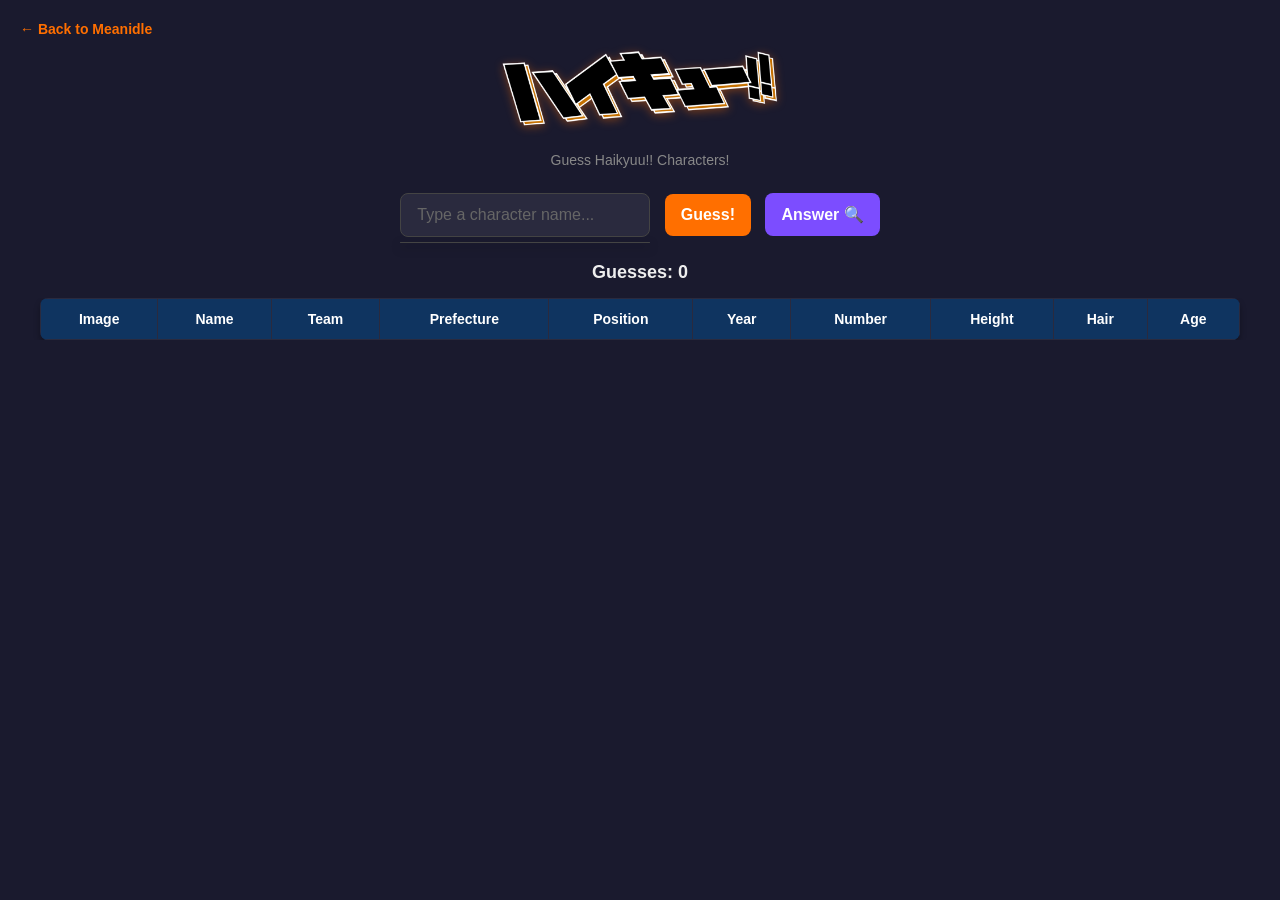
==== haikyuudle/index.html @ 4619cadd "Initial release of Meanidle" ====
<!DOCTYPE html>
<html lang="th">
<head>
    <meta charset="UTF-8">
    <meta name="viewport" content="width=device-width, initial-scale=1.0">
    <title>Haikyuudle - เกมทายตัวละคร</title>
    <link rel="stylesheet" href="css/style.css">
</head>
<body>
    <div class="nav"><a href="../index.html">← Back to Meanidle</a></div>
    <img src="../images/haikyuu_logo.png" alt="Haikyuu Logo" class="main-logo">
    <div class="subtitle">Guess Haikyuu!! Characters!</div>

    <div class="controls">
        <div class="autocomplete" style="position: relative; display: inline-block;">
            <input type="text" id="guessInput" placeholder="Type a character name..." autocomplete="off">
            <div id="autocompleteList" class="autocomplete-items"></div>
        </div>
        
        <button id="guessBtn">Guess!</button>
        <button id="answerBtn">Answer 🔍</button>
        <button id="restartBtn">New Round 🔄</button>
    </div>

    <div id="answerBox" class="answer-box" style="display:none"></div>

    <div class="stats">Guesses: <span id="guessCount">0</span></div>

    <div class="table-container">
        <table>
            <thead>
                <tr>
                    <th>Image</th>
                    <th>Name</th>
                    <th>Team</th>
                    <th>Prefecture</th>
                    <th>Position</th>
                    <th>Year</th>
                    <th>Number</th>
                    <th>Height</th>
                    <th>Hair</th>
                    <th>Age</th>
                </tr>
            </thead>
            <tbody id="resultBody"></tbody>
        </table>
    </div>

    <script type="module" src="js/main.js"></script>
</body>
</html>
---- haikyuudle/css/style.css ----
* { box-sizing: border-box; }
body {
    font-family: 'Segoe UI', Tahoma, Geneva, Verdana, sans-serif;
    text-align: center;
    background-color: #1a1a2e;
    margin: 0;
    padding: 20px;
    color: #eee;
}
.nav { text-align: left; margin-bottom: 10px; }
.nav a { color: #ff6f00; text-decoration: none; font-weight: bold; font-size: 14px; }
.nav a:hover { color: #fff; }
.main-logo { max-width: 80%; height: 90px; object-fit: contain; margin-bottom: 10px; filter: drop-shadow(0 2px 5px rgba(255, 111, 0, 0.4)); }
h1 { color: #ff6f00; margin-bottom: 5px; }
.subtitle { color: #888; font-size: 14px; margin-bottom: 20px; }

.controls { margin-bottom: 20px; }
input, button {
    padding: 12px 16px;
    font-size: 16px; margin: 5px;
    border-radius: 8px; border: 1px solid #444; outline: none;
    background: #2a2a3e; color: #eee;
}
input { width: 250px; }
input::placeholder { color: #666; }
button {
    background-color: #ff6f00; color: white; border: none;
    cursor: pointer; font-weight: bold; transition: 0.2s;
}
button:hover { background-color: #e66000; }
button:disabled, input:disabled { background-color: #333; cursor: not-allowed; color: #666; }

/* Custom Autocomplete Dropdown */
.autocomplete-items {
    position: absolute; border: 1px solid #444; border-top: none;
    z-index: 99; top: 100%; left: 5px; right: 5px; /* Account for margin */
    max-height: 250px; overflow-y: auto; background-color: #2a2a3e;
    border-radius: 0 0 8px 8px; box-shadow: 0 4px 10px rgba(0,0,0,0.5);
    text-align: left;
}
.autocomplete-items div {
    padding: 10px; cursor: pointer; border-bottom: 1px solid #444;
    display: flex; align-items: center; gap: 12px; font-size: 15px;
}
.autocomplete-items div:hover { background-color: #3e3e5c; }
.autocomplete-img { width: 35px; height: 35px; border-radius: 6px; object-fit: contain; background-color: #222; }

#restartBtn { background-color: #2e7d32; display: none; }
#restartBtn:hover { background-color: #1b5e20; }
#answerBtn { background-color: #7c4dff; }
#answerBtn:hover { background-color: #651fff; }

.answer-box {
    display: flex; align-items: center; justify-content: center; gap: 25px;
    background: linear-gradient(135deg, #ff6f00, #ff9800);
    color: white; padding: 25px; border-radius: 12px;
    margin: 0 auto 20px; max-width: 500px;
    box-shadow: 0 4px 15px rgba(255, 111, 0, 0.3);
    font-size: 18px;
}
.answer-img { width: 180px; height: 180px; border-radius: 8px; border: 4px solid white; object-fit: contain; background-color: rgba(0,0,0,0.2); }
.char-img { width: 105px; height: 105px; border-radius: 8px; object-fit: contain; background-color: rgba(0,0,0,0.2); }

.stats { font-weight: bold; margin-bottom: 15px; font-size: 18px; }
.table-container { overflow-x: auto; }
table {
    margin: 0 auto; border-collapse: collapse; width: 100%;
    max-width: 1200px; background: #16213e;
    box-shadow: 0 4px 6px rgba(0,0,0,0.3); border-radius: 8px; overflow: hidden;
}
th, td { border: 1px solid #2a2a3e; padding: 12px; text-align: center; vertical-align: middle; }
th { background-color: #0f3460; color: white; font-size: 14px; }

.correct { background-color: #2ec4b6; color: white; font-weight: bold; }
.incorrect { background-color: #e71d36; color: white; font-weight: bold; }
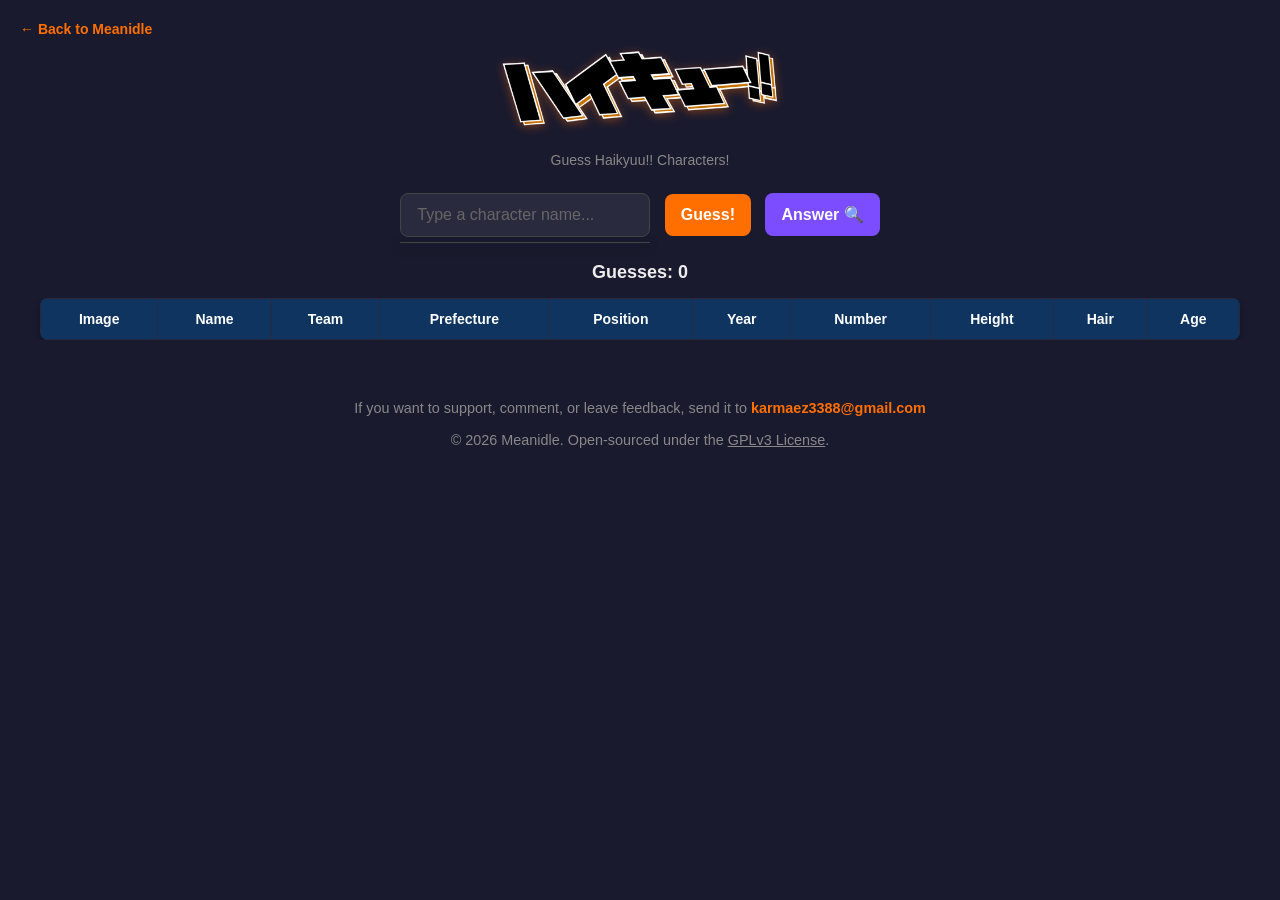
==== commit acadd56f: "Added support contact and license footer to all game pages" ====
--- a/haikyuudle/index.html
+++ b/haikyuudle/index.html
@@ -46,6 +46,11 @@
         </table>
     </div>
 
+
+    <footer style="margin-top: 40px; text-align: center; color: #888; font-size: 0.9rem; padding: 20px;">
+        If you want to support, comment, or leave feedback, send it to <a href="mailto:karmaez3388@gmail.com" style="color: #ff6f00; text-decoration: none; font-weight: bold;">karmaez3388@gmail.com</a><br><br>
+        &copy; 2026 Meanidle. Open-sourced under the <a href="https://github.com/NPCtest/Meanidle/blob/main/LICENSE" target="_blank" style="color: #888; text-decoration: underline;">GPLv3 License</a>.
+    </footer>
     <script type="module" src="js/main.js"></script>
 </body>
 </html>
